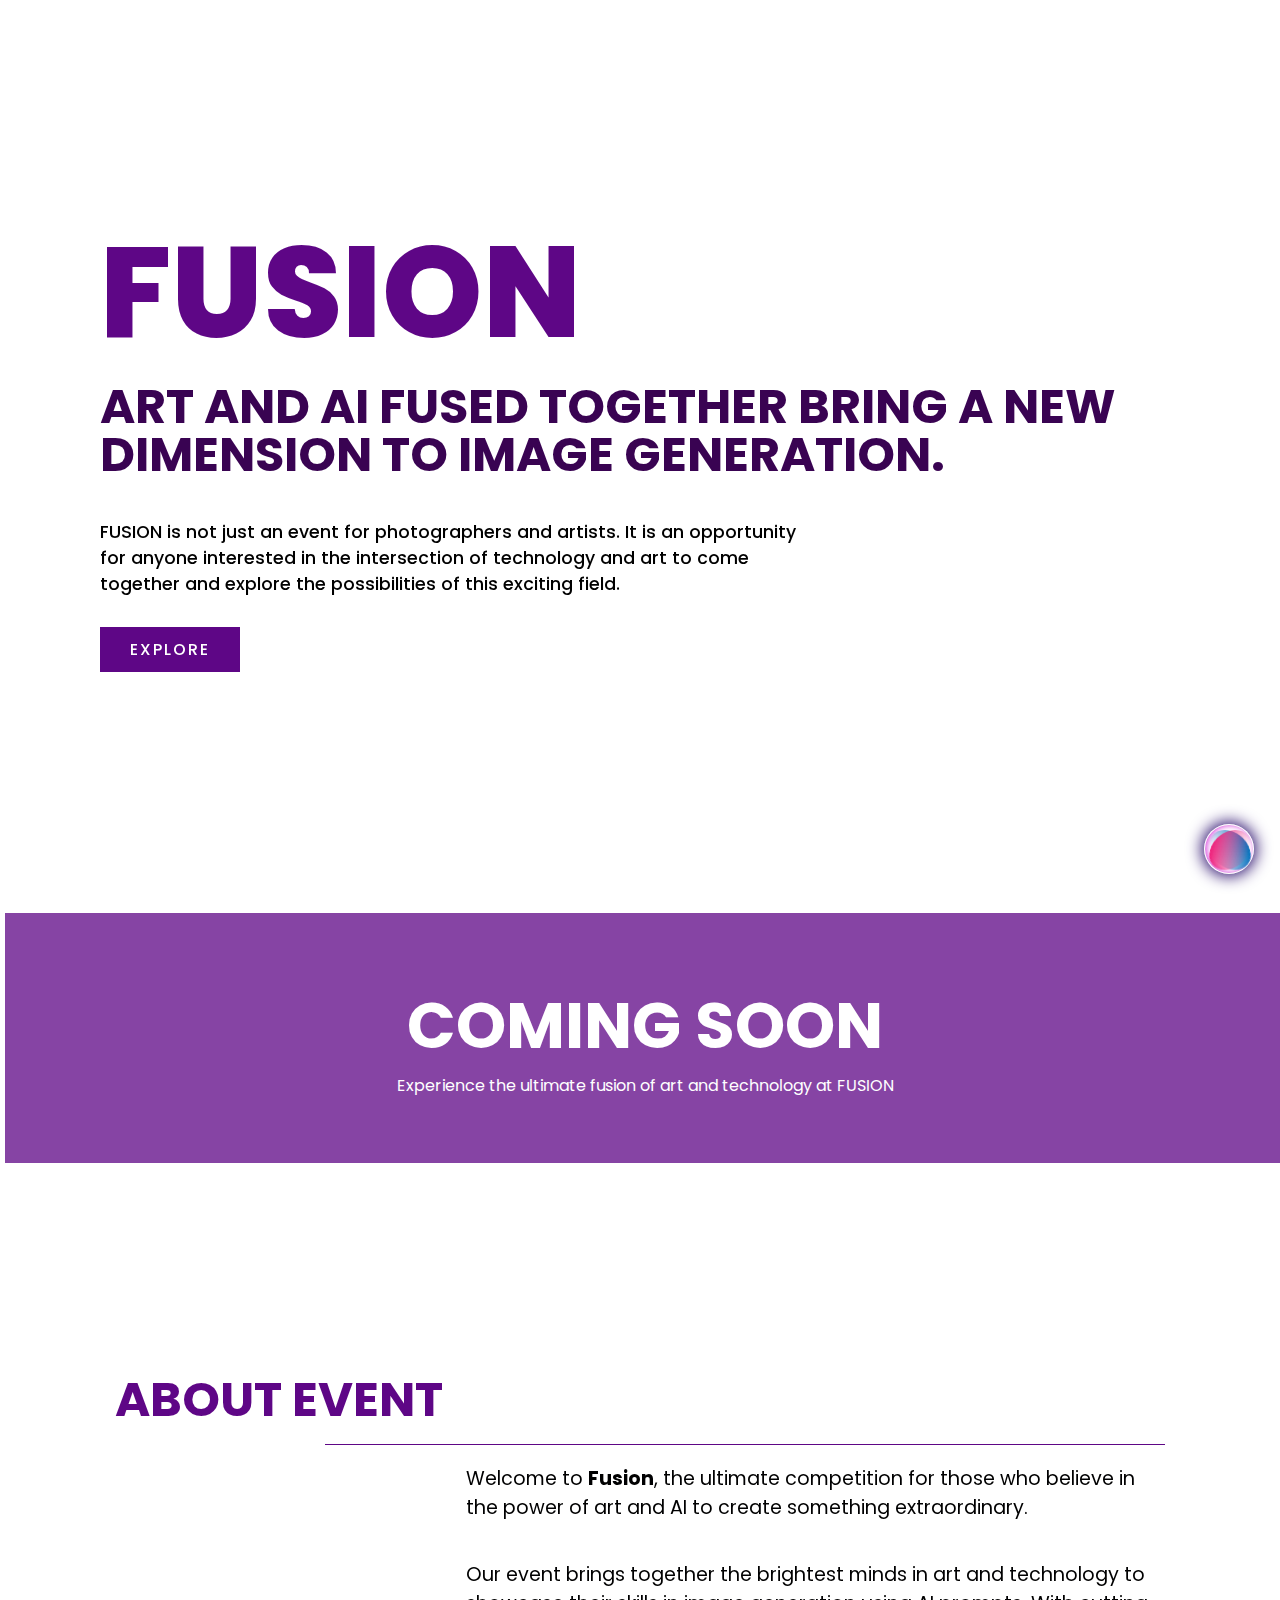
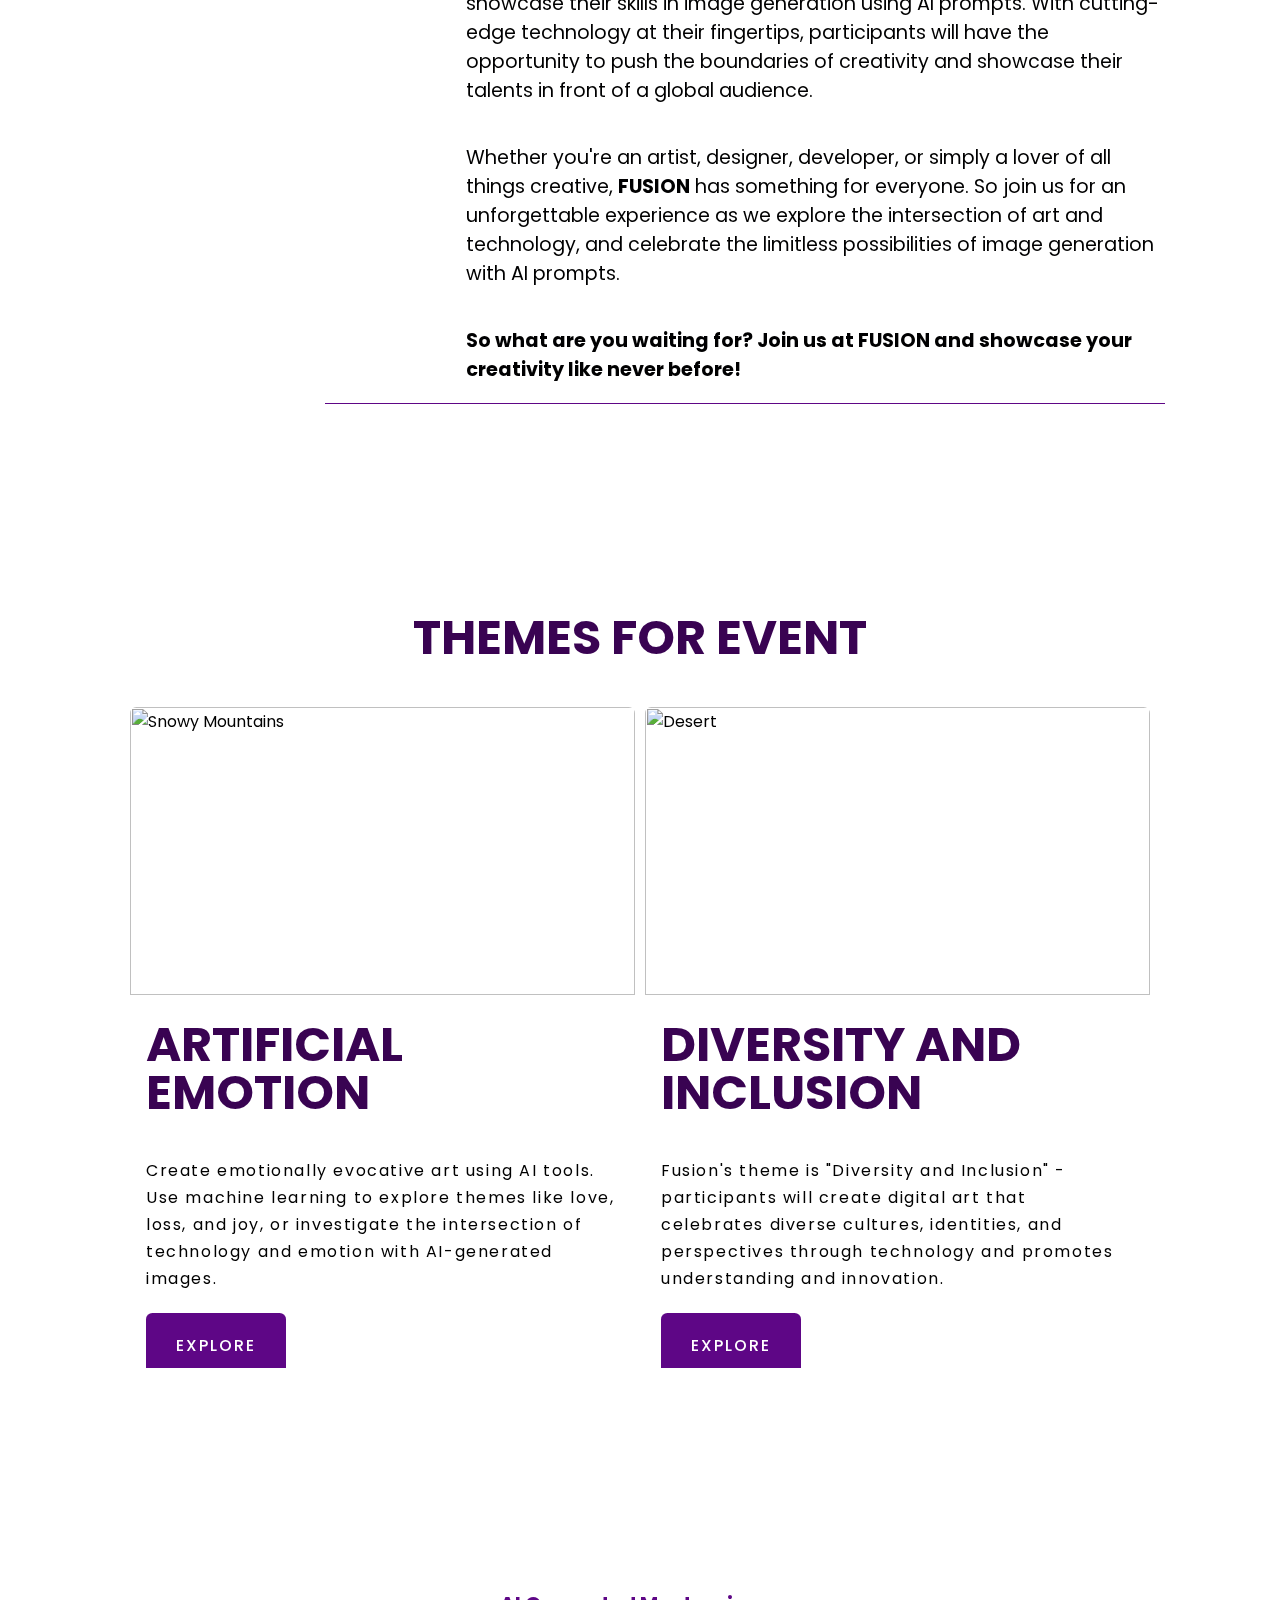
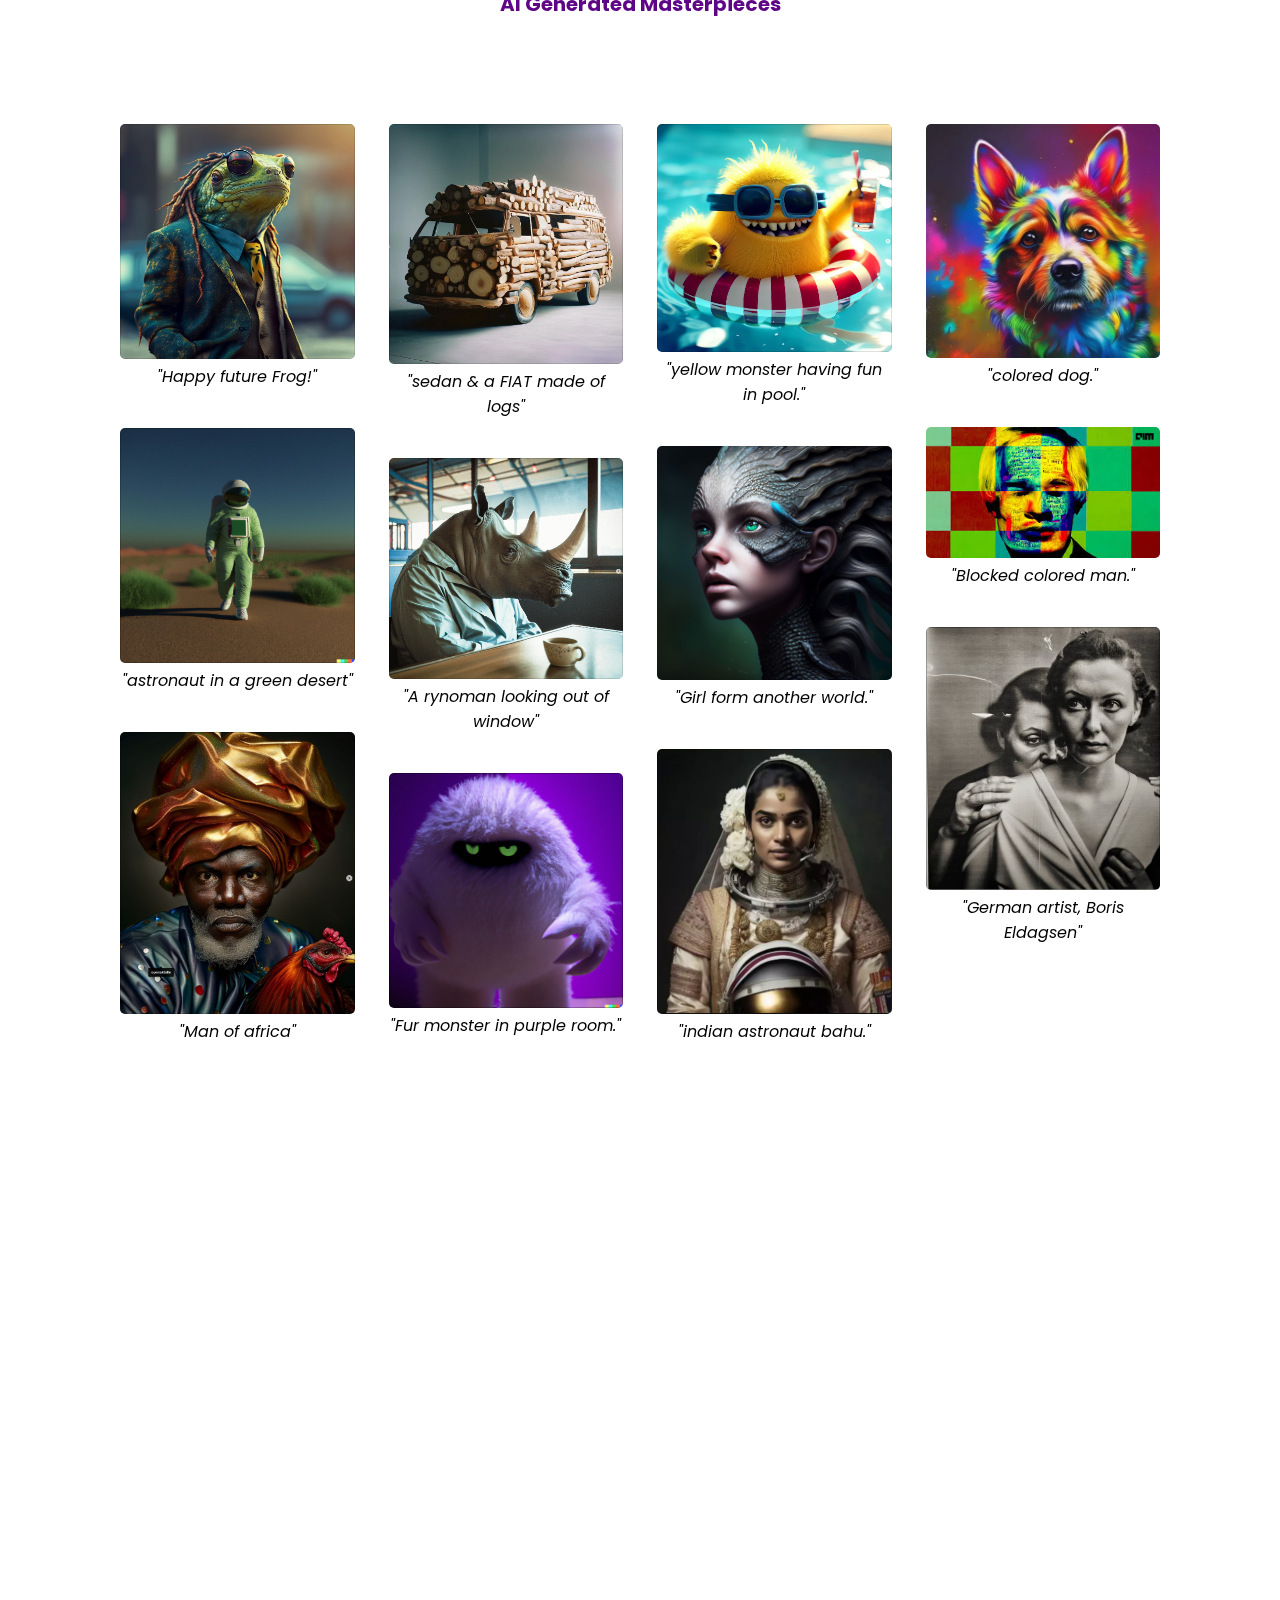
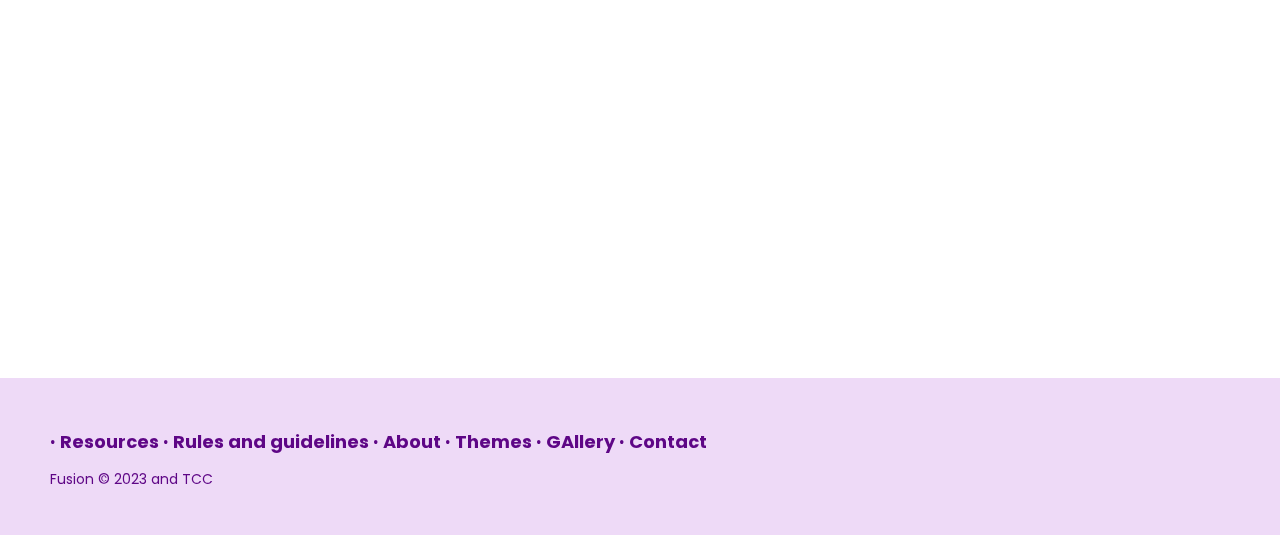
==== index.html @ 920e94ed "initial commit" ====
<!DOCTYPE>

<html lang="en">
  <head>
    <meta charset="UTF-8" />
    <meta http-equiv="X-UA-Compatible" content="IE=edge" />
    <meta name="viewport" content="width=device-width, initial-scale=1.0" />
    <link rel="stylesheet" href="./style.css" />
    <title>FUSION</title>
  </head>
  <body>
    <section>

    </section>
    <section class="showcase">
      <video src="./resources/network-45961.mp4" muted loop autoplay></video>
      <div class="overlay"></div>
      <div class="text">
        <h2>FUSION</h2>
        <h3>Art and AI fused together bring a new dimension to image generation.</h3>
        <p>
          FUSION is not just an event for photographers and artists. It is an
          opportunity for anyone interested in the intersection of technology
          and art to come together and explore the possibilities of this
          exciting field.
        </p>
        <a href="./commingsoon.html" target="_blank">Explore</a>
      </div>
    </section>

    <!-- Comming soon  -->
    <section>
      <div class="commingsoon">
      <h3 id="title">Coming soon</h3>
      <p>Experience the ultimate fusion of art and technology at FUSION</p>
      </div>
    </section>


 <!--   ABOUT EVENT -->
    <section id="about" class="container text">
        <h3>About Event</h3>
        <section class="content__text-box">
          <p class="content__text">Welcome to <strong>Fusion</strong>, the ultimate competition for those who believe in the power of art and AI to create something extraordinary.</p>
          <p class="content__text">Our event brings together the brightest minds in art and technology to showcase their skills in image generation using AI prompts. With cutting-edge technology at their fingertips, participants will have the opportunity to push the boundaries of creativity and showcase their talents in front of a global audience.</p>
          <p class="content__text">Whether you're an artist, designer, developer, or simply a lover of all things creative, <strong>FUSION</strong> has something for everyone. So join us for an unforgettable experience as we explore the intersection of art and technology, and celebrate the limitless possibilities of image generation with AI prompts.</p>
          <p class="content__text"><strong>So what are you waiting for? Join us at FUSION and showcase your creativity like never before!</strong></p>
        </section>
    </section>
    

  <section id="themes" class="themes container text">
          <div class="ghead">
                <h3 class="gallery_head"> Themes for Event </h3>
          </div>
          <div class="grid">
                <div class="grid__item">
                  <div class="card"><img class="card__img" src="https://images.unsplash.com/photo-1519681393784-d120267933ba?ixlib=rb-1.2.1&amp;ixid=eyJhcHBfaWQiOjEyMDd9&amp;auto=format&amp;fit=crop&amp;w=2250&amp;q=80" alt="Snowy Mountains">
                    <div class="card__content">
              <h3 class="card__header">Artificial Emotion</h3>
                      <p class="card__text">Create emotionally evocative art using AI tools. Use machine learning to explore themes like love, loss, and joy, or investigate the intersection of technology and emotion with AI-generated images.</p>
              <button class="card__btn"> <a href="./commingsoon.html" target="_blank">Explore</a>
</button>
                    </div>
                  </div>
                </div>
                <div class="grid__item">
                    <div class="card"><img class="card__img" src="https://images.unsplash.com/photo-1485160497022-3e09382fb310?ixlib=rb-1.2.1&amp;ixid=eyJhcHBfaWQiOjEyMDd9&amp;auto=format&amp;fit=crop&amp;w=2250&amp;q=80" alt="Desert">
                      <div class="card__content">
                        <h3 class="card__header">Diversity and Inclusion</h3>
                        <p class="card__text">Fusion's theme is "Diversity and Inclusion" - participants will create digital art that celebrates diverse cultures, identities, and perspectives through technology and promotes understanding and innovation.</p>
              <button class="card__btn"> <a href="./commingsoon.html" target="_blank">Explore</a>
                      </div>
                    </div>
                </div>
          </div>
    </section>

   <!--   AI GAllery -->
    <section id="gallery" class="container">
      <div class="ghead">
                    <h3 class="gallery_head">AI Generated Masterpieces </h3>
                   
      </div> 
      <section class="gallery">
              <div class="grid-container">
                <div>
                  <img class='grid-item grid-item-1' src='resources/Images/frog.png' alt='frog'>
                  <p>"Happy future Frog!"</p>
                </div>
                <div>
                  <img class='grid-item grid-item-2' src='./resources/Images/astronotAI.png' alt=''>
                  <p>"astronaut in a green desert"</p>
                </div>
                <div>
                  <img class='grid-item grid-item-3' src='./resources/Images/manAI.png' alt=''>
                  <p>"Man of africa"</p>
                </div>
                <div>
                  <img class='grid-item grid-item-4' src='./resources/Images/woofBus.png' alt=''>
            <p>"sedan & a FIAT made of logs"</p>
                </div>
                <div>
                  <img class='grid-item grid-item-5' src='./resources/Images/rynoAi.png' alt=''>
                  <p>"A rynoman looking out of window"</p>
                </div>
                <div>
                  <img class='grid-item grid-item-6' src='./resources/Images/monster.png' alt=''>
                  <p>"Fur monster in purple room."</p>
                </div>
                <div>
                  <img class='grid-item grid-item-7' src='./resources/Images/pool.png' alt=''>
                  <p>"yellow monster having fun in pool."</p>
                </div>
                <div>
                  <img class='grid-item grid-item-8' src='./resources/Images/anigirlAI.jpg' alt=''>
                  <p>"Girl form another world."</p>
                </div>
               <div>
                  <img class='grid-item grid-item-9' src='./resources/Images/astroBahu.png' alt=''>
                  <p>"indian astronaut bahu."</p>
                </div>
               <div>
                  <img class='grid-item grid-item-9' src='./resources/Images/rainbow dog.webp' alt=''>
                  <p>"colored dog."</p>
                </div>
              <div>
                  <img class='grid-item grid-item-9' src='./resources/Images/blockIMG.jpeg' alt=''>
                  <p>"Blocked colored man."</p>
              </div>
              <div>
                  <img class='grid-item grid-item-9' src='./resources/Images/women.png' alt=''>
                  <p>"German artist, Boris Eldagsen"</p>
                </div>
              </div>

    </section>
    </section>


    <section class="container videos">
<iframe width="100%" height="600" src="https://www.youtube.com/embed/qTgPSKKjfVg" title="YouTube video player" frameborder="0" allow="accelerometer; autoplay; clipboard-write; encrypted-media; gyroscope; picture-in-picture; web-share" allowfullscreen></iframe>
   </section>


		<footer class="footer-distributed">

			<!-- <div class="footer-right"> -->

			<!-- 	<a href="#"><i class="fa fa-facebook"></i></a> -->
			<!-- 	<a href="#"><i class="fa fa-twitter"></i></a> -->
			<!-- 	<a href="#"><i class="fa fa-linkedin"></i></a> -->
			<!-- 	<a href="#"><i class="fa fa-github"></i></a> -->

			<!-- </div> -->

			<div class="footer-left">

				<p class="footer-links">
					<!-- <a class="link-1" href="#">HOME</a> -->

					<a href="./commingsoon.html">Resources</a>

					<a href="./commingsoon.html">Rules and guidelines</a>

					<a href="#about">About</a>
					
          <a href="#themes">Themes</a>

					<a href="#Gallery">GAllery</a>

					<!-- <a href="./commingsoon.html">Faq</a> -->

					<a href="#">Contact</a>
				</p>

				<p>Fusion &copy; 2023 and TCC</p>
			</div>

		</footer>

    <section class="siri" id="siri">
      <a onClick="togglePlay()">
      
        <div id="rainbow" class="rainbow-container">
          <div class="green"></div>
          <div class="pink"></div>
          <div class="blue"></div>
        </div>
        <audio id="myAudio" src="./resources/ashish.mp3" preload="auto"> </audio>
        <script>
          var myAudio = document.getElementById("myAudio");

          function togglePlay() {
            return myAudio.paused ? myAudio.play() : myAudio.pause();
          };
        </script>
      </a>
    </section>
  </body>
</html>
---- style.css ----
@import url('https://fonts.googleapis.com/css?family=Poppins:200,300,400,500,600,700,800,900&display=swap');
*
{
  margin: 0;
  padding: 0;
  box-sizing: border-box;
  font-family: Poppins;
  font-family: 'Poppins', sans-serif;
}


.showcase
{
  right: 0;
  width: 100%;
  min-height: 100vh;
  padding: 100px;
  display: flex;
  justify-content: space-between;
  align-items: center;
  background: #ffffff;
  transition: 0.5s;
  z-index: 2;
}
.showcase video
{
  position: absolute;
  top: 0;
  left: 0;
  width: 100%;
  height: 100%;
  object-fit: cover;
  opacity: 0.2;
}
.overlay
{
  position: absolute;
  top: 0;
  left: 0;
  width: 100%;
  height: 100%;
  background: #5e0686;
  mix-blend-mode: overlay;
}
.headding {
  font-size: 1rem;
  font-weight: 700;
  color: #5e0686;
  background: #5e0686;
  line-height: 1em;
  text-transform: uppercase;
}

.text
{
  position: relative;
  z-index: 10;
}

.text h2
{
  font-size: 8rem;
  font-weight: 800;
  color: #5e0686;
  line-height: 1em;
  padding-bottom: 1rem;
  text-transform: uppercase;
}
.text h3
{
  font-size: 3rem;
  font-weight: 700;
  margin:10px 0 40px 0;
  /* color:   #5e0686; */
  color: #390352;
  line-height: 1em;
  text-transform: uppercase;
}
.text p
{
  font-size: 1.1em;
  color: #000000;
  margin: 20px 0;
  font-weight: 500;
  max-width: 700px;
}
.text a
{
  display: inline-block;
  font-size: 1em;
  background: #5e0686;
  padding: 10px 30px;
  text-transform: uppercase;
  text-decoration: none;
  font-weight: 500;
  margin-top: 10px;
  color: #ffffff;
  letter-spacing: 2px;
  transition: 0.2s;
}
.text a:hover
{
  letter-spacing: 6px;
}


@media (max-width: 991px)
{
  .showcase,
  .showcase header
  {
    padding: 40px;
  }
  .text h2
  {
    font-size: 4rem;
  }
  .text h3, .container h3
  {
    font-size: 1.5rem;
  }
}

/* comming soon */
.commingSoon {
  padding: 5% 50px;
  border: 1px solid #5e0686;
  width: 100%;
  margin: 1% 5px;
  color: white;
  text-align: center;
  position: relative;
  top: 42%;
  transition: all 0.3s ease;
  background-color: #5e0686; 
  opacity: 0.75;
} 

.commingSoon:hover 
{
  color: white;
}

.commingSoon h3{
  font-size: 4em;
  font-family: 'Poppins', cursive;
  text-transform: uppercase;
}

.container {
  max-width: 1080px;
  padding: 100px 15px;
  margin: auto; 
}

.container p
{
  font-size: 1rem;
  color: #000000;
  margin: 20px 0;
  font-weight: 400;
}
.strong {
    font-weight: 800;
    color:   #5e0686;
}
.container > h3 {
  font-size: 3em;
  font-weight: 700;
  margin:100px 0 20px 0;
  color:   #5e0686;
  line-height: 1em;
  text-transform: uppercase;
}

.content__descriptor {
  width: 14%;
  border-top: 1px solid #5e0686;
  /* padding-top: 4rem; */
}
@media only screen and (max-width: 760px) {
  .content__descriptor {
    width: 100%;
    padding: 2rem 0;
    border-top: none;
  }
}

.content__text-box {
    font-size: 1rem;
  display: flex;
  flex-direction: column;
  justify-content: flex-end;
  align-items: flex-end;
  width: 80%;
  border-top: 1px solid #5e0686;
  border-bottom: 1px solid #5e0686;
  margin-left: 20%; 
  /* padding: 2rem; */
}
@media only screen and (max-width: 920px) {
  .content__text-box {
    margin-left: 0;
  }
}
@media only screen and (max-width: 760px) {
  .content__text-box {
    width: 100%;
  }
  
}
@media only screen and (max-width: 580px) {
  .content__text-box {
    border-bottom: none;
  }
}

.gallery {
  display: flex;
  justify-content: center;
  align-items: center;
  flex-direction: column;
  font-family: sans-serif;
  margin-top: 100px;
}
.gallery_head{
  font-size: 20px;
  color: #5e0686;
}
.ghead{
  display: flex;
  flex-direction: column;
  justify-content: space-around;
  align-items: center;
}

.grid-container {
  columns: 5 200px;
  column-gap: 1.5rem;
  width: 100%;
  margin: 0 auto;
}
.grid-container div {
  width: 150px;
  margin: 0 1.5rem 1.5rem 0;
  display: inline-block;
  width: 100%;
  padding: 5px;
  transition: all 0.25s ease-in-out;
}
.grid-container div:hover {
  border-color: #5e0686;
}
.grid-container div img {
  width: 100%;
  border-radius: 5px;
  transition: all 0.25s ease-in-out;
}
.grid-container div p {
  margin: 5px 0;
  padding: 0;
  text-align: center;
  font-style: italic;
}
.content__text-box p {
  font-size: 1.2rem;
  /* background: #-001; */
  color: #000001;
  margin: 19px 0;
  font-weight: 400;
  max-width: 699px;
}

 /* footer  */

.footer {
  width: 100%;
  display: inline-block;
  background: #ccc;
  height: 60vh;
  text-align: center;
  font-size: 22px;
  font-weight: 700;
  text-decoration: underline;
}

.footer-distributed {
  background-color: #eedaf7;
  box-shadow: 0 1px 1px 0 rgba(0, 0, 0, 0.12);
  box-sizing: border-box;
  width: 100%;
  text-align: left;
  font: normal 16px sans-serif;
  padding: 45px 50px;
}

.footer-distributed .footer-left p {
  color: #5e0686;
  font-size: 14px;
  margin: 0;
}
/* Footer links */

.footer-distributed p.footer-links {
  font-size: 18px;
  font-weight: bold;
  color: #ffffff;
  margin: 0 0 10px;
  padding: 0;
  transition: ease .25s;
}

.footer-distributed p.footer-links a {
  display: inline-block;
  line-height: 1.8;
  text-decoration: none;
  color: #5e0686;
  transition: ease .25s;
}

.footer-distributed .footer-links a:before {
  content: "·";
  font-size: 20px;
  left: 0;
  color: #5e0686;
  display: inline-block;
  padding-right: 5px;
}

.footer-distributed .footer-links .link-1:before {
  content: none;
}

.footer-distributed .footer-right {
  float: right;
  margin-top: 6px;
  max-width: 180px;
}

.footer-distributed .footer-right a {
  display: inline-block;
  width: 35px;
  height: 35px;
  background-color: #33383b;
  border-radius: 2px;
  font-size: 20px;
  color: #5e0686;
  text-align: center;
  line-height: 35px;
  margin-left: 3px;
  transition:all .25s;
}

.footer-distributed .footer-right a:hover{transform:scale(1.1); -webkit-transform:scale(1.1);}

.footer-distributed p.footer-links a:hover{text-decoration:underline;}

/* Media Queries */

@media (max-width: 600px) {
  .footer-distributed .footer-left, .footer-distributed .footer-right {
    text-align: center;
  }
  .footer-distributed .footer-right {
    float: none;
    margin: 0 auto 20px;
  }
  .footer-distributed .footer-left p.footer-links {
    line-height: 1.8;
  }
}

 /* Themes  */
 themes {
	 display: flex;
	 justify-content: center;
	 align-content: center;
	 padding: 6rem;
	 background-color: #f5f5f5;

	 /* font-family: "Inter", sans-serif; */
}
 @media (max-width: 60em) {
	 themes {
		 padding: 3rem;
	}
}
 .grid {
  display: flex;
  justify-items: space-around;
	min-width: 40%;
  margin: 0 10px;
	align-items: start;
  flex-direction: rows;
}
 @media (max-width: 600px) {
	 .grid {
		 grid-gap: 3rem;
    /* background: #000; */
    flex-direction: column;
	}
}
 .grid__item {
	 background-color: #fff;
	 border-radius: 0.4rem;
	 overflow: hidden;
	 cursor: pointer;
	 transition: 0.2s;
  /* box-shadow: 0 2rem 4rem rgba(0, 0, 0, .2); */
   margin: 5px;
}
 .grid__item:hover {
	 transform: translateY(-0.5%);
  box-shadow: 0 2rem 4rem rgba(94, 6, 134, 0.3);
}
 .card__img {
	 display: block;
	 width: 100%;
	 height: 18rem;
	 object-fit: cover;
}
 .card__content {
	 padding: 1rem 1rem;
   background: #FFF;
}
 .card__header {
  margin: 10%;
	 font-size: 1rem;
	 font-weight: 500;
	 color: #000;
	 margin-bottom: 1.5rem;
}
 .card__text {
	 font-size: 1.5rem;
	 letter-spacing: 0.1rem;
	 line-height: 1.7;
	 color: #3d3d3d;
	 margin-bottom: 2.5rem;
}
 .card__btn {
	 display: block;
	 /* width: 2%; */
   padding: 0;
	 font-size: 1rem;
	 text-align: center;
	 color:#fff ;
	 background-color: #5e0686;
	 border: none;
	 border-radius: 0.4rem;
	 transition: 0.2s;
	 cursor: pointer;
}
.card__btn > a{
  text-decoration: none;
  color: #fff;
}
 .card__btn span {
	 margin-left: 1rem;
	 transition: 0.2s;
}
 .card__btn:hover, .card__btn:active {
	 background-color: #dce4ff;
}
 .card__btn:hover span, .card__btn:active span {
	 margin-left: 1.5rem;
}

.siri{
  background: #FFF;
  border-radius: 50%;
  min-height: 50px;
  font-size: 50px;
  margin: 2%;
  /* display: flex; */
  /* justify-content: center; */
  /* align-items: center; */
  position: fixed;
  bottom: 0;
  right: 0;
}

.rainbow-container {
  z-index: 1;
  transform: rotate(0deg) translateZ(0);
  transform-origin: center center;
  width: 1em;
  height: 1em;
  border: 1px solid rgba(255, 255, 255, 0.4);
  -webkit-animation: rainbow 3s infinite linear;
  border-radius: .5em;
  box-shadow: 0 0 0.3em 0.05em #2c116e, inset 0.03em 0 0.1em 0.02em #de66e4;
  transform-style: preserve-3d;
  perspective: 1em;
}

@keyframes rainbow {
  0% {
    transform: rotate(0deg) translateZ(0);
    box-shadow: 0 0 0.3em 0.05em #2c116e, inset 0.03em 0 0.1em 0.02em #de66e4;
  }
  25% {
    transform: rotate(90deg) translateZ(0);
    box-shadow: 0 0 0.3em 0.05em #28126a, inset 0.03em 0 0.1em 0.02em #34ceaa;
  }
  50% {
    transform: rotate(180deg) translateZ(0);
    box-shadow: 0 0 0.3em 0.05em #28126a, inset 0.03em 0 0.1em 0.02em #19b3f5;
  }
  75% {
    transform: rotate(270deg) translateZ(0);
    box-shadow: 0 0 0.3em 0.05em #28126a, inset 0.03em 0 0.1em 0.02em #3d52ac;
  }
  100% {
    transform: rotate(360deg) translateZ(0);
    box-shadow: 0 0 0.3em 0.05em #28126a, inset 0.03em 0 0.1em 0.02em #de66e4;
  }
}
.rainbow-container {
  position: relative;
}

.rainbow-container > div {
  position: absolute;
  top: .1em;
  left: .1em;
  width: .8em;
  height: .8em;
  border-radius: 50%;
}

.green {
  background: -webkit-linear-gradient(left, rgba(255, 255, 255, 0) 0%, rgba(255, 255, 255, 0) 0%, #0071bc 100%);
  transform: rotateY(0) skew(15deg) rotate3d(1.1, 1, 0.9, 0);
  animation: curve-rotate-green 50s infinite linear;
}

.pink {
  background: -webkit-linear-gradient(left, rgba(255, 255, 255, 0) 0%, rgba(255, 255, 255, 0) 0%, #ed1e79 100%);
  transform: rotateY(180deg) skew(15deg) rotate3d(1.1, 1, 0.9, 0);
  animation: curve-rotate-pink 50s infinite linear;
}

@-webkit-keyframes curve-rotate-green {
  0% {
    transform: rotateY(0) skew(15deg) rotate3d(1.1, 1, 0.9, 0deg);
  }
  50% {
    transform: rotateY(0) skew(15deg) rotate3d(1.1, 1, 0.9, 180deg);
  }
  100% {
    transform: rotateY(0) skew(15deg) rotate3d(1.1, 1, 0.9, 360deg);
  }
}
@-moz-keyframes curve-rotate-green {
  0% {
    transform: rotateY(0) skew(15deg) rotate3d(1.1, 1, 0.9, 0deg);
  }
  50% {
    transform: rotateY(0) skew(15deg) rotate3d(1.1, 1, 0.9, 180deg);
  }
  100% {
    transform: rotateY(0) skew(15deg) rotate3d(1.1, 1, 0.9, 360deg);
  }
}
@-o-keyframes curve-rotate-green {
  0% {
    transform: rotateY(0) skew(15deg) rotate3d(1.1, 1, 0.9, 0deg);
  }
  50% {
    transform: rotateY(0) skew(15deg) rotate3d(1.1, 1, 0.9, 180deg);
  }
  100% {
    transform: rotateY(0) skew(15deg) rotate3d(1.1, 1, 0.9, 360deg);
  }
}
@keyframes curve-rotate-green {
  0% {
    transform: rotateY(0) skew(15deg) rotate3d(1.1, 1, 0.9, 0deg);
  }
  50% {
    transform: rotateY(0) skew(15deg) rotate3d(1.1, 1, 0.9, 180deg);
  }
  100% {
    transform: rotateY(0) skew(15deg) rotate3d(1.1, 1, 0.9, 360deg);
  }
}
@-webkit-keyframes curve-rotate-pink {
  0% {
    transform: rotateY(180deg) skew(15deg) rotate3d(1.1, 1, 0.9, 0deg);
  }
  50% {
    transform: rotateY(180deg) skew(15deg) rotate3d(1.1, 1, 0.9, 180deg);
  }
  100% {
    transform: rotateY(180deg) skew(15deg) rotate3d(1.1, 1, 0.9, 360deg);
  }
}
@-moz-keyframes curve-rotate-pink {
  0% {
    transform: rotateY(180deg) skew(15deg) rotate3d(1.1, 1, 0.9, 0deg);
  }
  50% {
    transform: rotateY(180deg) skew(15deg) rotate3d(1.1, 1, 0.9, 180deg);
  }
  100% {
    transform: rotateY(180deg) skew(15deg) rotate3d(1.1, 1, 0.9, 360deg);
  }
}
@-o-keyframes curve-rotate-pink {
  0% {
    transform: rotateY(180deg) skew(15deg) rotate3d(1.1, 1, 0.9, 0deg);
  }
  50% {
    transform: rotateY(180deg) skew(15deg) rotate3d(1.1, 1, 0.9, 180deg);
  }
  100% {
    transform: rotateY(180deg) skew(15deg) rotate3d(1.1, 1, 0.9, 360deg);
  }
}
@keyframes curve-rotate-pink {
  0% {
    transform: rotateY(180deg) skew(15deg) rotate3d(1.1, 1, 0.9, 0deg);
  }
  50% {
    transform: rotateY(180deg) skew(15deg) rotate3d(1.1, 1, 0.9, 180deg);
  }
  100% {
    transform: rotateY(180deg) skew(15deg) rotate3d(1.1, 1, 0.9, 360deg);
  }
}
.footer {
  position: fixed;
  bottom: 1em;
  right: 1em;
  font-size: 12px;
  font-style: italic;
  color: white;
}

.footer a {
  color: white;
}
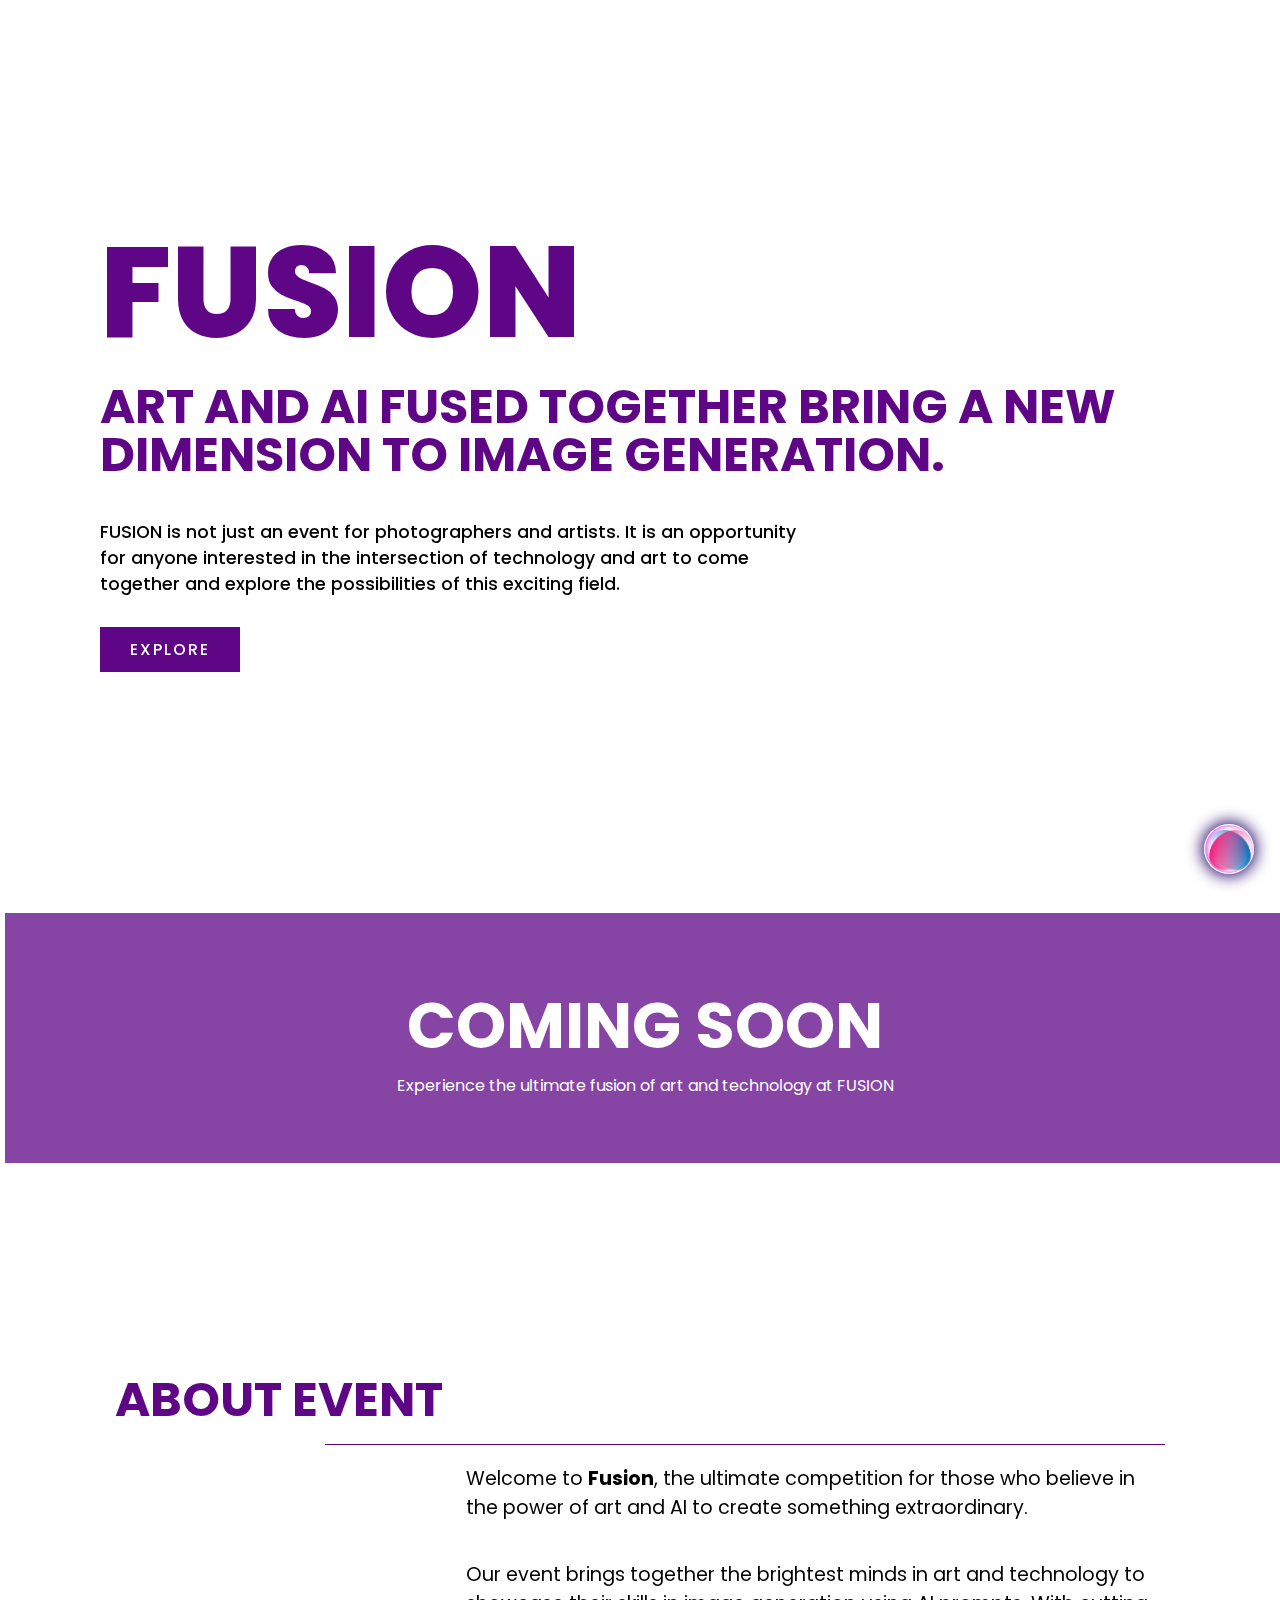
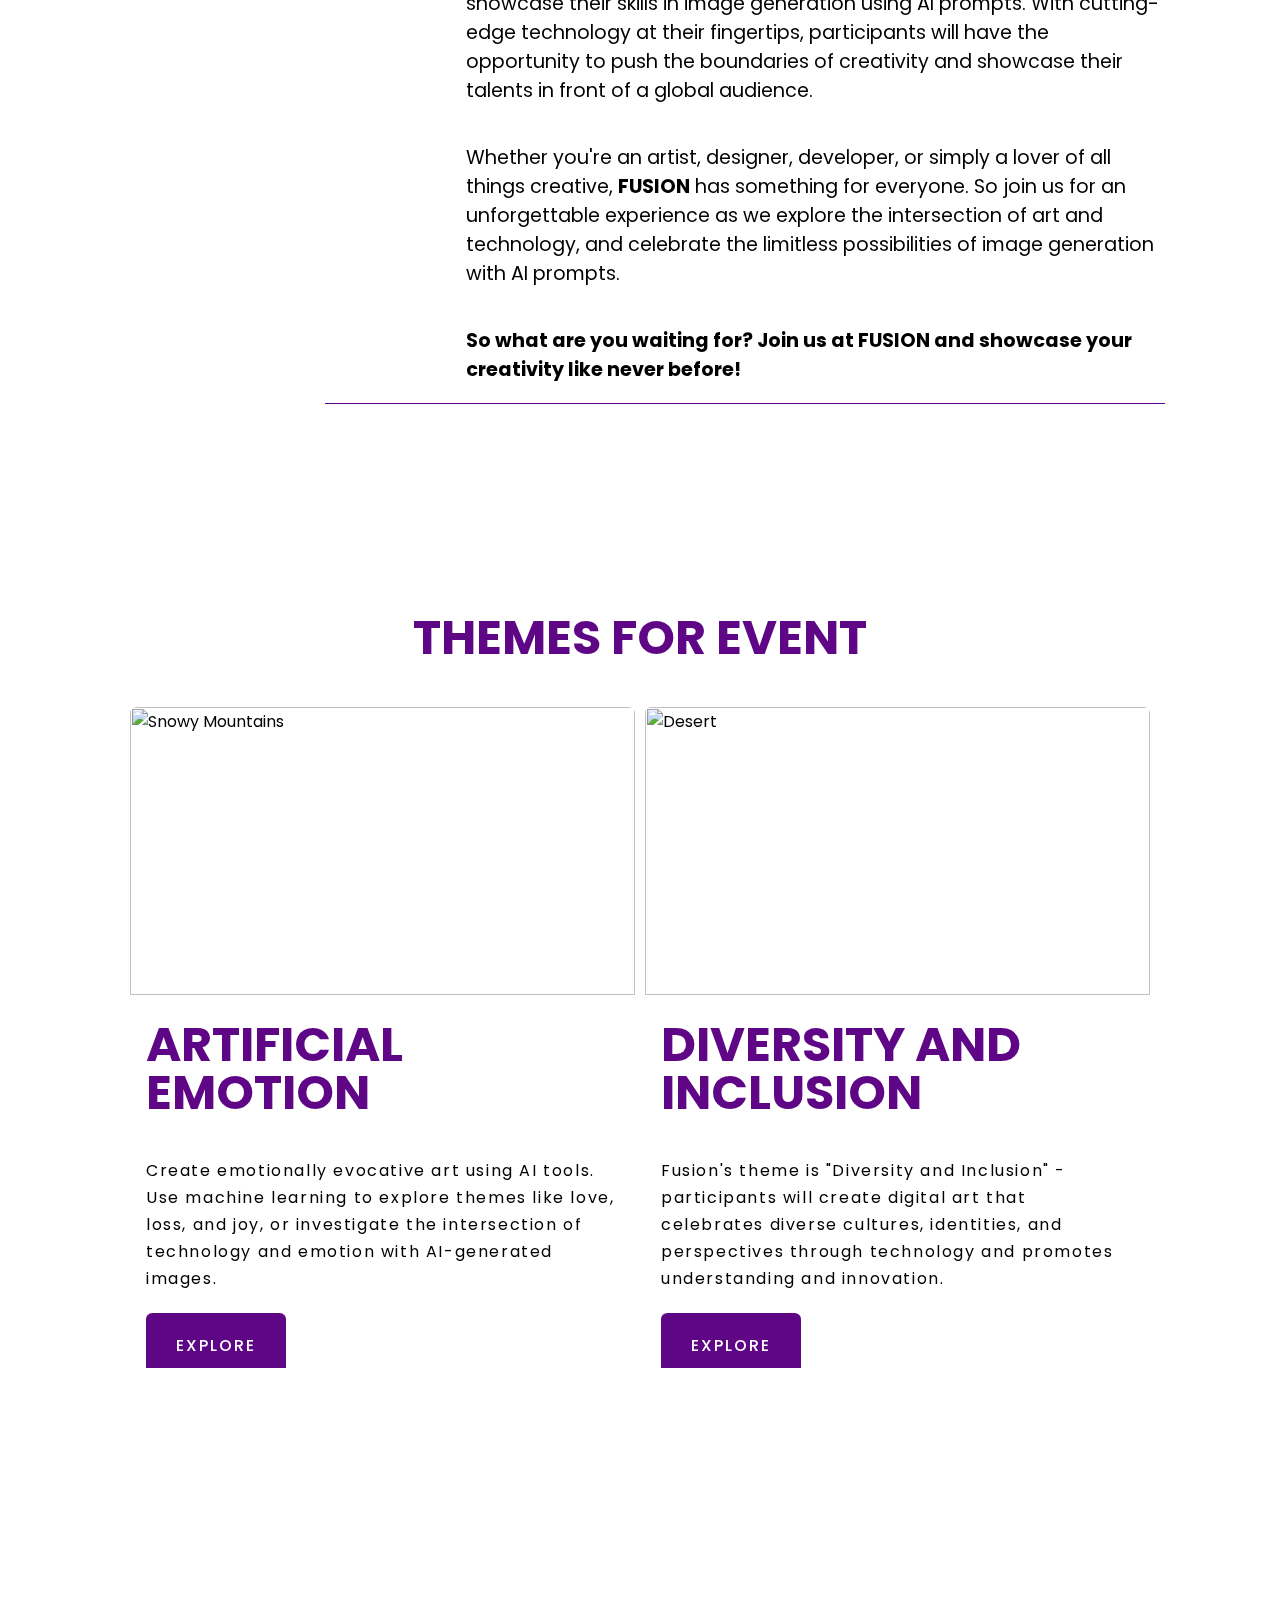
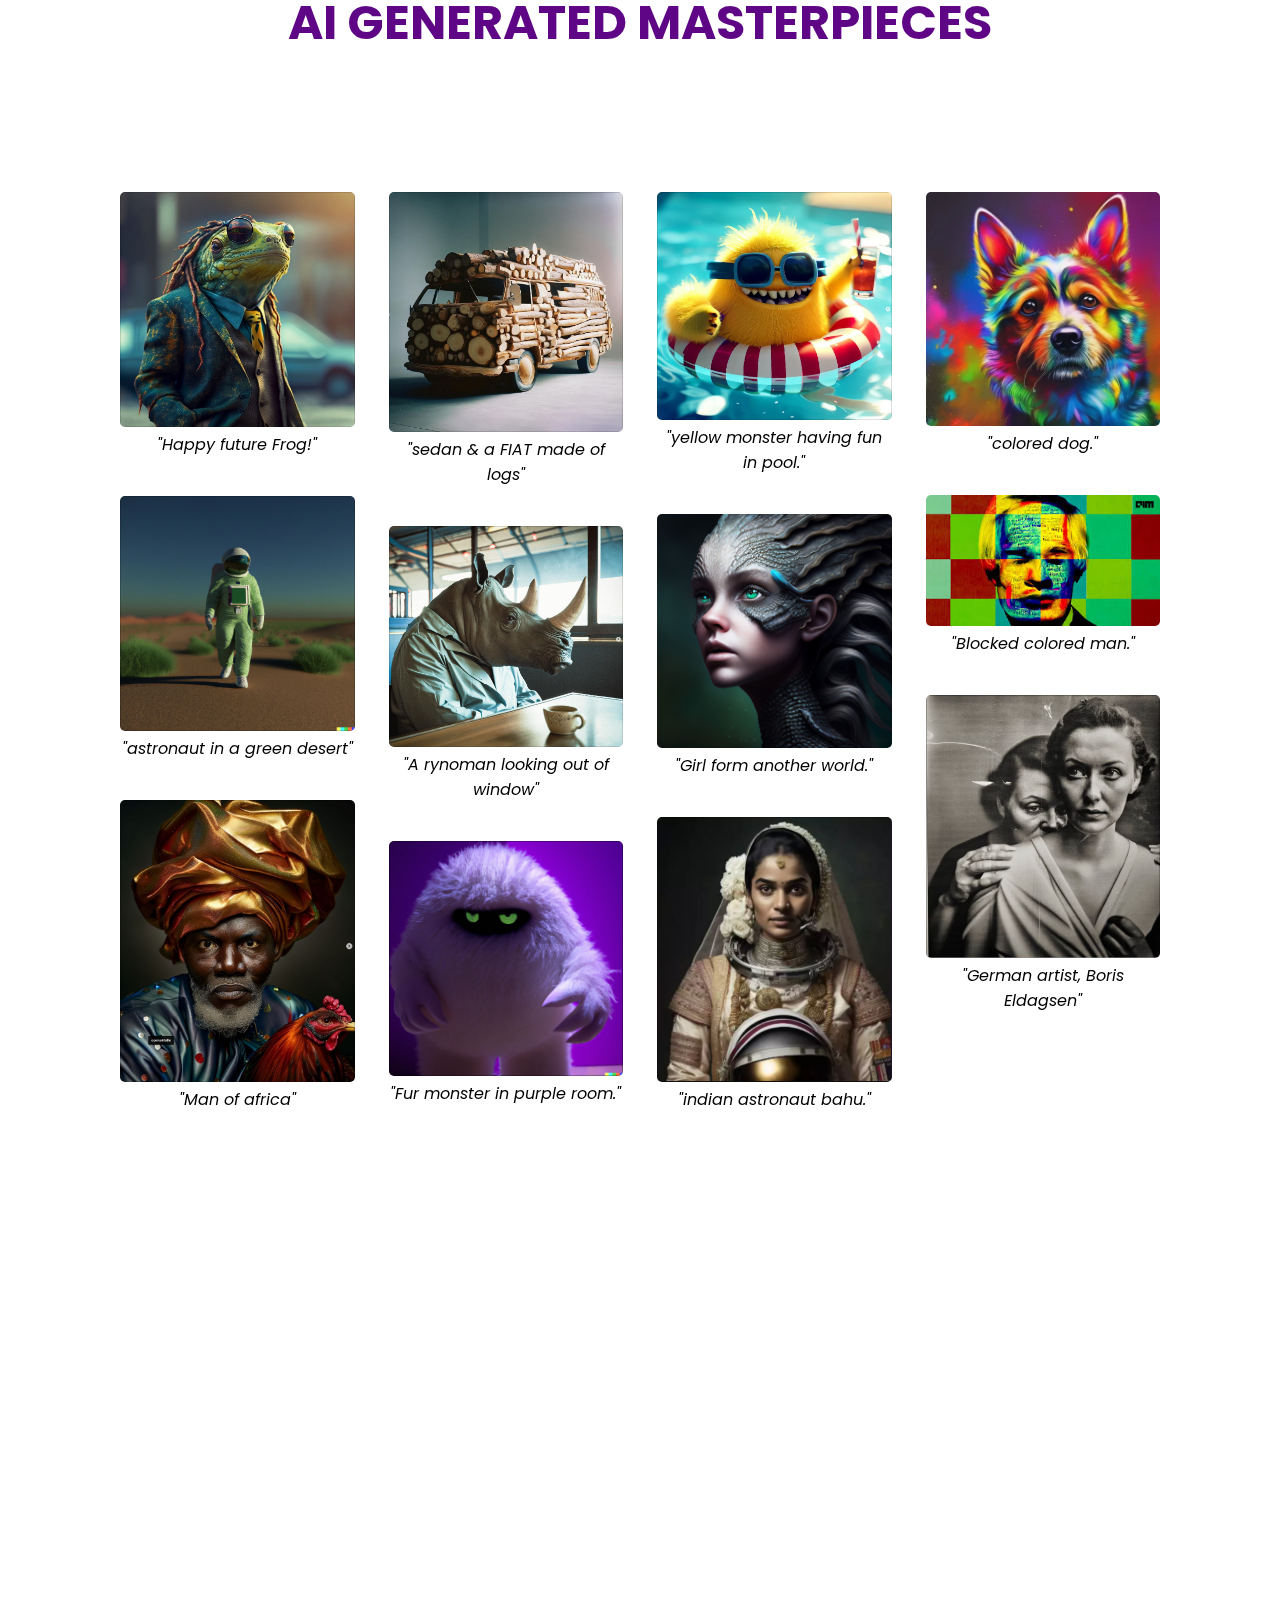
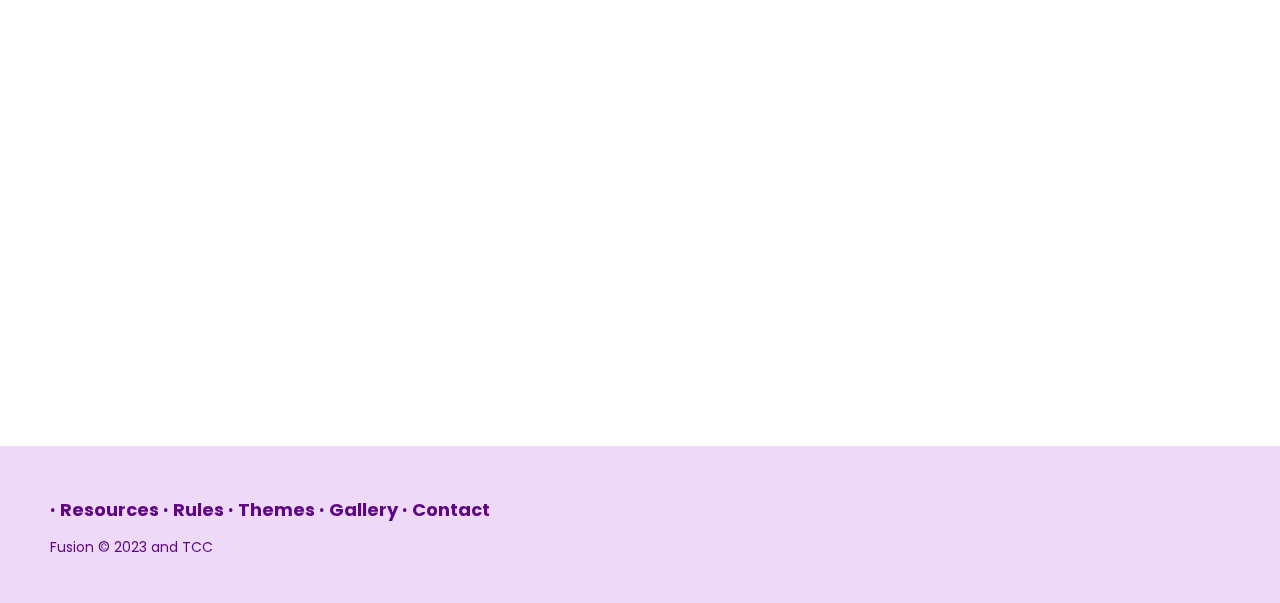
==== commit 2cea620f: "linked all pages" ====
--- a/index.html
+++ b/index.html
@@ -5,13 +5,11 @@
     <meta charset="UTF-8" />
     <meta http-equiv="X-UA-Compatible" content="IE=edge" />
     <meta name="viewport" content="width=device-width, initial-scale=1.0" />
+<link rel="icon" type="image/png" href="./resources/Images/favicon.png" />
     <link rel="stylesheet" href="./style.css" />
-    <title>FUSION</title>
+    <title>Fusion</title>
   </head>
   <body>
-    <section>
-
-    </section>
     <section class="showcase">
       <video src="./resources/network-45961.mp4" muted loop autoplay></video>
       <div class="overlay"></div>
@@ -24,7 +22,7 @@
           and art to come together and explore the possibilities of this
           exciting field.
         </p>
-        <a href="./commingsoon.html" target="_blank">Explore</a>
+        <a href="#themes">Explore</a>
       </div>
     </section>
 
@@ -59,7 +57,7 @@
                     <div class="card__content">
               <h3 class="card__header">Artificial Emotion</h3>
                       <p class="card__text">Create emotionally evocative art using AI tools. Use machine learning to explore themes like love, loss, and joy, or investigate the intersection of technology and emotion with AI-generated images.</p>
-              <button class="card__btn"> <a href="./commingsoon.html" target="_blank">Explore</a>
+              <button class="card__btn"> <a href="./theme_1.html" target="_blank">Explore</a>
 </button>
                     </div>
                   </div>
@@ -69,7 +67,7 @@
                       <div class="card__content">
                         <h3 class="card__header">Diversity and Inclusion</h3>
                         <p class="card__text">Fusion's theme is "Diversity and Inclusion" - participants will create digital art that celebrates diverse cultures, identities, and perspectives through technology and promotes understanding and innovation.</p>
-              <button class="card__btn"> <a href="./commingsoon.html" target="_blank">Explore</a>
+              <button class="card__btn"> <a href="./theme_2.html" target="_blank">Explore</a>
                       </div>
                     </div>
                 </div>
@@ -77,7 +75,7 @@
     </section>
 
    <!--   AI GAllery -->
-    <section id="gallery" class="container">
+    <section id="gallery" class="container text">
       <div class="ghead">
                     <h3 class="gallery_head">AI Generated Masterpieces </h3>
                    
@@ -161,17 +159,15 @@
 
 					<a href="./commingsoon.html">Resources</a>
 
-					<a href="./commingsoon.html">Rules and guidelines</a>
+					<a href="./rules.html">Rules</a>
 
-					<a href="#about">About</a>
-					
           <a href="#themes">Themes</a>
 
-					<a href="#Gallery">GAllery</a>
+					<a href="#Gallery">Gallery</a>
 
 					<!-- <a href="./commingsoon.html">Faq</a> -->
 
-					<a href="#">Contact</a>
+					<a href="mailto: ashish.kus2408@gmail.com">Contact</a>
 				</p>
 
 				<p>Fusion &copy; 2023 and TCC</p>
--- a/style.css
+++ b/style.css
@@ -1,3 +1,4 @@
+@import url('https://fonts.googleapis.com/css?family=Poppins:200,300,400,500,600,700,800,900&display=swap');
 @import url('https://fonts.googleapis.com/css?family=Poppins:200,300,400,500,600,700,800,900&display=swap');
 *
 {
@@ -8,7 +9,9 @@
   font-family: 'Poppins', sans-serif;
 }
 
-
+html {
+  scroll-behavior: smooth;
+}
 .showcase
 {
   right: 0;
@@ -71,8 +74,8 @@
   font-size: 3rem;
   font-weight: 700;
   margin:10px 0 40px 0;
-  /* color:   #5e0686; */
-  color: #390352;
+  color:   #5e0686;
+  /* color: #390352; */
   line-height: 1em;
   text-transform: uppercase;
 }
@@ -480,7 +483,7 @@
 }
 
 .rainbow-container {
-  z-index: 1;
+  z-index: 9999;
   transform: rotate(0deg) translateZ(0);
   transform-origin: center center;
   width: 1em;
